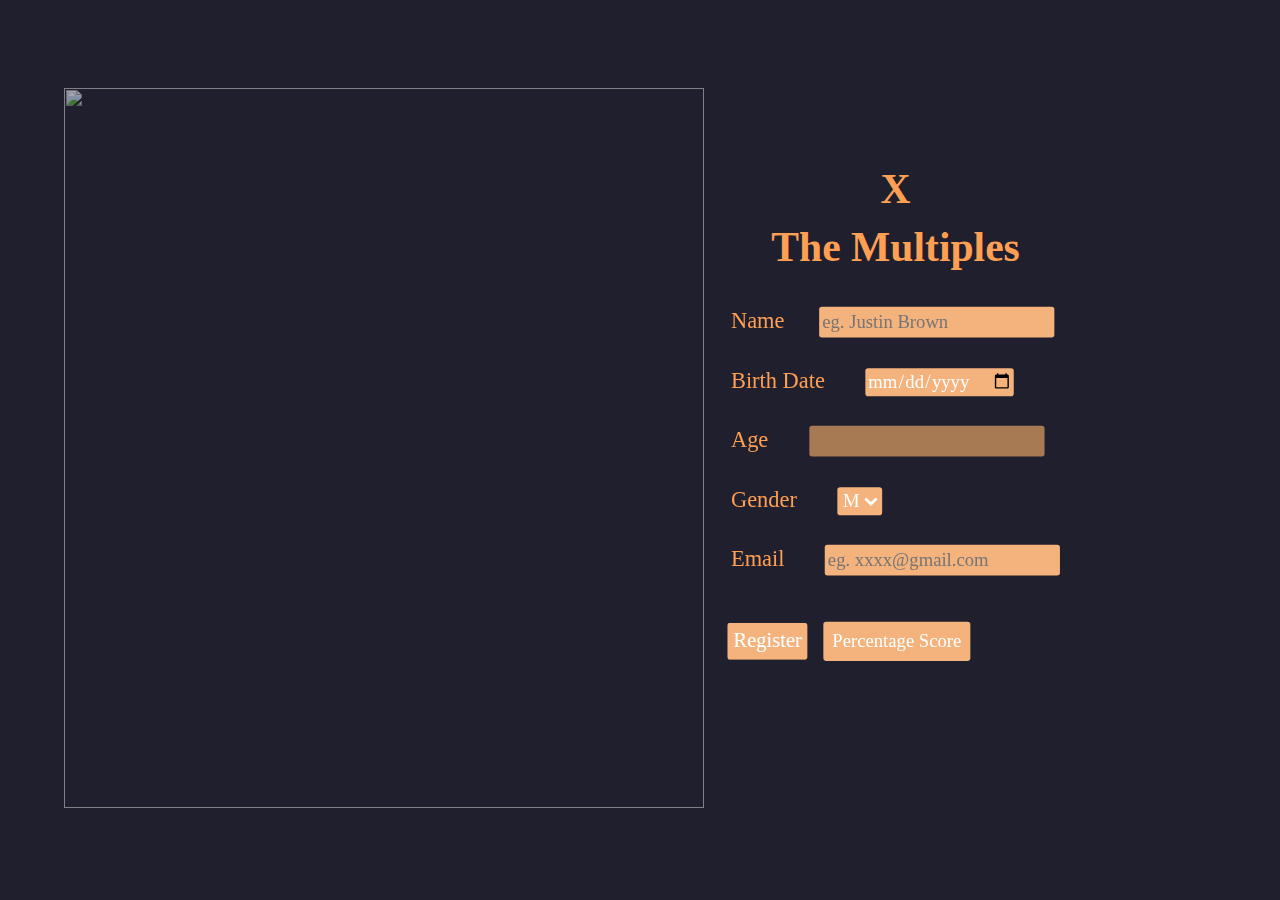
==== index.html @ f597f88c "Add files via upload" ====
<!DOCTYPE html>
<html lang="en">

<head>
    <meta charset="UTF-8">
    <meta name="viewport" content="width=device-width, initial-scale=1.0">
    <title>theMultiples</title>
    <link href="index.css" rel="stylesheet" />
</head>

<body>
    <div id="container-1">
        <div id="svgDiv">
            <img id="svg" src="assets/Mathematics-bro.svg" />
        </div>
        <!-- Task 1 -->
        <form  onsubmit="Register(event)">
            <div id="sub-container-1">
                <h1 id="theX">X</h1>
                <h1>The Multiples</h1>
                <div class="child-con1">
                    <div>
                        <label>Name <img src="assets\icons8-person-48.png" width="16" height="16"></label><input
                            minlength="6" id="name" placeholder="eg. Justin Brown" required />
                    </div>
                    <div>
                        <label>Birth Date <img src="assets\icons8-date-50.png" width="16" height="16"> </label><input
                            type="date" id="dob" required />
                    </div>
                    <div>
                        <label>Age <img src="assets\icons8-age-50.png" width="16" height="16"> </label><input id="age"
                            disabled />
                    </div>

                    <div>
                        <label>Gender <img src="assets\icons8-gender-64.png" width="16" height="16"> </label><select
                            id="genderInp" required>
                            <option>M</option>
                            <option>F</option>
                        </select>
                    </div>
                    <div>
                        <label>Email <img src="assets\icons8-email-48.png" width="16" height="16"> </label><input
                            type="email" placeholder="eg. xxxx@gmail.com" id="email" />
                    </div>

                    <h5 id="errorsReg"></h5>
<div>
    <!-- Task 3 -->
    <button id="submission" type="submit">
        Register
    </button>
    <a href="/personalStats.html">
        <input onclick="findPercentageScore()" value="Percentage Score" type="button"  id="personal-btn">
            
    </input>
    </a>
</div>
                </div>
                </div>
        </form>


    </div>
    <script src="index.js"></script>

</body>

</html>
---- index.css ----
::root {
  --pri:#201F2D;
  --sec: #f4b27d;
  --ter: #FE9F53;
}


/* Import Custom Font */
@font-face {
  font-family: "Euclid";
  src: url("assets/Euclid Circular A Bold.ttf");
}


@keyframes glow {
  from {
    text-shadow: 0 0 10px #E84855;
  }
  to {
    text-shadow: 0 0 10px #f9828c;
  }
}

@keyframes disappear {
  0%{
    opacity: 1;
  }
  100%{
    opacity: 0;
  }
}

@keyframes appear {
  0%{
    opacity: 0;
  }
  100%{
    opacity: 1;
  }
}


* {
  font-family: "Euclid";
}

html, body {
  height: 100%;
  margin: 0;
  color: #FE9F53;
  overflow-x: hidden;
  background-color: #201F2D;
  display: flex;
  justify-content: center;
  align-items: center;
}

/* width */
::-webkit-scrollbar {
  width: 20px;
}

/* Track */
::-webkit-scrollbar-track {
  background: #201F2D;
}

/* Handle */
::-webkit-scrollbar-thumb {
  background: #37364f;
}

/* Handle on hover */
::-webkit-scrollbar-thumb:hover {
  background: #555;
  cursor: pointer;
}

h1{
  scale: 1.3;
  margin-bottom: 80px;
}

input, select{
  border-radius: 2px;
  height: 20px;
  border: none;
  background-color:#f4b27d;
  color: white;
}

table{
  border: 2px solid #FE9F53;
  border-collapse: collapse;
  border-radius: 4px;
}
th, td{
  /* background-color: #a87a53; */
  /* border: 1px solid #FE9F53; */
  text-align: center;
  padding: 15px;
  margin-right: 10px;
}


input:disabled{
  transition: none;
  background-color: #a87a53;
}

section{
  display: flex;
  align-items: center;
  justify-content: center;
  flex-direction: column;
}

button{
  border-radius: 2px;
  border: none;
  background-color:#f4b27d;
  color: white;
  scale: 1.1;
  width: auto;
  height: auto;
  margin-top: 15px;
  padding: 4px;
  transition: all 1s;
}

#showPercentage #title{
  color: white;
  padding: 0;
  scale:1.2;
  width: auto;
  text-align: center;
  position: relative;
  z-index: 0;
}

/* #personalStats #title{
  margin-top: 40vh;
} */

#personalStats #header{
  position: fixed;
  margin-right: -100px;

  width: 90vw;
}
#personalStats #header > button{
  height: 50px;
  border-radius: 4px;
}

#showPercentage{
  margin-top: 40vh;
  /* position: fixed; */
}

#statsTable{
  overflow-y: scroll;

  
}


.statsbk-btn{
  margin: 0;
  background-color: #201F2D;
  color: #ffffff;
  scale: 1.3;
  height: 30px;
}


#correct{
  animation: glowCorr 1s ease-in infinite both;
}

#showcharts{
  /* border: 4px solid #FE9F53; */
  width: 20vw;
  height: 100vh;
  display: flex;
  position: absolute;
  left: 0px;
  top: 200px;
  
  /* position: ; */
}
.gradesChart{
  display: flex;
  flex-direction: column;
  align-items: start;
}
#showcharts table{
  margin-top: 10px;
  margin-left: 70px;
}


#bk-btn{
  position: absolute;
  display: flex;
  width: 100vw;
  z-index: 1;
  justify-content: space-between;
}

#bk-btn > button{
  margin: 100px;
  margin-bottom: 80vh;
}

#theGame{
  display: flex;
  align-items: center;
  justify-content: center;
  overflow: hidden;
  flex-direction: column;
  
}

#theGame button{
  scale: 2;
  margin: 0px 100px 100px 100px;
  position: relative;
  z-index: 1;
}

#theGame #answerSection> button{
  scale: 1.5;
  margin: 0px 100px 100px 100px;
  position: relative;
  z-index: 1;
}

#header{
  display: flex;
  width: 100vw;
  justify-content: space-between;
  margin-top: -80px;
}

#score{
  display: flex;
  margin-left: 100px;

}
#highscore > button{
  margin: 0;
  margin-left: 10px;
  position: relative;
  scale:1.3;
}

#score > div{
  display: flex;
  flex-direction: column;
  align-items: center;
  justify-content: center;
  margin-right: 50px;

  
}

#highscore{
  margin-right: 100px;

}

#theGame input{
  scale: 2;
  position: relative;
  z-index: 1;
  width: 40px;
  background-color: #201F2D;
  border: 2px solid #f4b27d ;
  text-align: center;
}

#theGame #theQuestion >div{
  display: flex;
  flex-direction: row;
}

#theGame #theQuestion{
  display: flex;
  position: relative;
  z-index: 0;
  margin-top: -100px;
  scale: 1.3;
  flex-direction: column;
  align-items: center;
}

#title{
  margin-bottom: 0px;
  background-color: #FE9F53;
  color: #fff;
  text-align: center;
  scale: 1;
  width: 200px;
}
#theGame h1{
  scale: 1.5;
  margin: 80px;
  width: auto;
  color: #fff;
}


h5{
  position: relative;
  margin-top: 30px;
  margin-bottom: -30px;
  color: #E84855;
  transition: all .7s;
  animation: glow 1s ease-in-out infinite alternate;
}

#errorsReg{
  margin: 0px;

}

#correct{
  position: relative;
  margin-top: 30px;
  margin-bottom: -30px;
  color: #8de848;
  transition: all .7s;
}

button:disabled{
  background-color: #a87a53;
}

button:hover{
  cursor: pointer;
  transform: translateY(-5px);
  background-color: #FE9F53;
}

img{
  margin: 0px;
  margin-bottom: -2px;
  margin-right: 5px;
}

#container-1 > div > img{
  width: 50vw;
  height: 80vh;
  opacity: .6;
  margin-right: -10vw;
}

#theX{
  margin-bottom: 0px;
  margin-top: -10px;
}

#container-1{
  display: flex;
  justify-content: center;
  align-items: center;
  background-color: #201F2D;
  flex-direction: row;
  height: 100%;
  width: 100%;

}

#submission{
  margin-right: 10px
}

#personal-btn{
 height:28px;
 transition: all 1s;
}

a > #personal-btn:hover{
  cursor: pointer;
  transform: translateY(-5px);
  background-color: #FE9F53;
}

#sub-container-1{
  
  width: 50vw;
  height: 70vh;
  border-radius: 8px;
  display: flex;
  justify-content: center;
  align-items: center;
  flex-direction: column;
margin-top: -100px;
}

.child-con1{
  display: flex;
  flex-direction: column;
  scale: 1.4;
  align-items: baseline;
}

.child-con1 > div{
  margin: 10px;
}

/* The Animated Operands */
@keyframes floatingSpin {
  0% {
    opacity: 0;
    rotate: 0deg;
    bottom: 0vh;
  }
  10% {
    opacity: 0.4;
  }
  90% {
    opacity: 0.4;
  }
  100% {
    opacity: 0;
    rotate: 360deg;
    bottom: 290vh;
  }
}
.animated-bg {
  width: 20px;
  height: 20px;
  background-color: var(--second);
  position: absolute;
  list-style: none;
  border-radius: 8px;
  overflow: hidden;
  animation: floatingSpin 3s ease-in-out infinite both;
  filter: invert(71%) sepia(71%) saturate(790%) hue-rotate(321deg) brightness(102%) contrast(102%);
}

#animated-container {
  height: 100vh;
  position: absolute;
  top: 0vh;
  display: flex;
  margin-top: 0vh;
  align-items: end;
  z-index: 0;
  margin-left: -90vw;
}

#animated-container > li {
  margin-bottom: 0px;
  
}

.animated-bg:nth-child(1) {
  margin-left: 0vw;
  width: 100px;
  height: 100px;
  animation-delay: 1s;
  animation-duration: 5s;
}

.animated-bg:nth-child(2) {
  margin-left: 80vw;
  width: 120px;
  height: 120px;
  animation-delay: 3s;
  animation-duration: 6s;
}

.animated-bg:nth-child(3) {
  margin-left: 60vw;
  width: 10px;
  height: 10px;
  animation-delay: 5s;
  animation-duration: 3s;
  border-radius: 2px;
}

.animated-bg:nth-child(4) {
  margin-left: 40vw;
  width: 200px;
  height: 200px;
  animation-delay: 3s;
  animation-duration: 9s;
}

.animated-bg:nth-child(5) {
  margin-left: 20vw;
  width: 70px;
  height: 70px;
  animation-delay: 8s;
  animation-duration: 4s;
}

.animated-bg:nth-child(6) {
  margin-left: 95vw;
  width: 50px;
  height: 50px;
  animation-delay: 2s;
  animation-duration: 6s;
}

.animated-bg:nth-child(7) {
  margin-left: 45vw;
  width: 30px;
  height: 30px;
  animation-delay: 0s;
  animation-duration: 4s;
}
.animated-bg:nth-child(8) {
  margin-left: 70vw;
  width: 50px;
  height: 50px;
  animation-delay: 2s;
  animation-duration: 6s;
}
.animated-bg:nth-child(9) {
  margin-left: 15vw;
  width: 100px;
  height: 100px;
  animation-delay: 0s;
  animation-duration: 4s;
}
.animated-bg:nth-child(10) {
  margin-left: 1vw;
  width: 80px;
  height: 80px;
  animation-delay: 6s;
  animation-duration: 8s;
}

#answerLabel{
  background-color: #201F2D;
  position: relative;
  z-index: 2;
  padding: 4px;
}

@media screen and (max-width: 767px) {

  *{
    /* overflow-x: hidden; */
  }

  h1 {
    font-size: 24px;
  }

  #title{
    /* margin-top: 1000px; */
    /* visibility: hidden; */
  }

  input, select {
    height: 20px;
    margin-top: 10px; 
    margin-left: -2px;
  }

  #container-1{
    display: flex;
    margin-right: 150px;
    margin-top: 100px;
    justify-content: start;
  }
  button{
    transform: scale(.7);
  }

  input[type=button]{
    transform: scale(.7);
    margin-left: -30px;

  }
  button:hover{
    cursor: pointer;
    transform: translateY(-5px);
    background-color: #FE9F53;
  }

  #svg{
    visibility: hidden;
  }
  #theQuestion{
    width: 100%;
  }
  #theQuestion >div{
    transform: scale(.7);
  }
  #answerLabel{
    margin-bottom: -10px;
  }
  #showcharts{
    margin-top: 70vh;
    
    /* visibility: hidden; */
  }

  #genderBar{
    /* display: flex; */
    /* flex-direction: row; */
  }

  .headChart{
    margin-top: 100vh;  
  }

  #theGame{
    /* width: 100%; */
    margin-left: 80px;
  }

  #highscore{
    transform: scale(.8);
  }

  #header{
    /* position: absolute; */
    margin-top: -50px;
    margin-left: -200px;
    margin-bottom: 30px;
    align-items: end;
    /* margin-left: -100px; */

  }

  #highscorePlayer{
    width: 1000px;
    margin-top: -10px;
    margin-right: -600px;
  }

  #showStats{
    transform: scale(1);
  }

  hr{
    background-color: #FE9F53;
  }

  .statsbk-btn{
    width: 100px;
    height: 50px;

    margin-left: 100px;
  }


  #showPercentage{
    margin-top: 0px;
    transform: scale(.7);
  }

  /* width */
::-webkit-scrollbar {
  width: 10px;
}

/* Track */
::-webkit-scrollbar-track {
  background: #201F2D;
}

/* Handle */
::-webkit-scrollbar-thumb {
  background: #37364f;
}

/* Handle on hover */
::-webkit-scrollbar-thumb:hover {
  background: #555;
  cursor: pointer;
}

#stats #bk-btn{
  margin-right: 100px;
}
 #stats #bk-game{
  width: 100px;
}
#stats #showPercentage{
  margin-top: -120px;
  transform: scale(.4);

}

#personalStats #header{
  margin-top: -600px;
}

#personalStats #highscore{
  margin-left: 50px;
}
}


@media screen and (min-width: 767px) and (max-width: 1024px) {

  /* h1 {
    font-size: 24px;
  } */

  #title{
    /* margin-top: 1000px; */
    /* visibility: hidden; */
    margin-top: 1000px;
  }

  #theGame #title{
    margin-top: 0px;
  }

  input, select {
    height: 20px;
    margin-top: 10px; 
    margin-left: -2px;
  }

  #container-1{
    display: flex;
    margin-right: 150px;
    margin-top: 100px;
    justify-content: start;
  }
  button{
    /* transform: scale(.7); */
  }
  button:hover{
    cursor: pointer;
    transform: translateY(-5px);
    background-color: #FE9F53;
  }

  #svgDiv{
    margin-right: 50px;
    margin-left: 50px;
    scale: .7;
  }
  #theQuestion{
    width: 100%;
  }
  #theQuestion >div{
    /* transform: scale(.7); */
  }
  #answerLabel{
    margin-bottom: -10px;
  }
  #showcharts{
    margin-top: 70vh;
    
    /* visibility: hidden; */
  }

  #genderBar{
    /* display: flex; */
    /* flex-direction: row; */
  }

  .headChart{
    margin-top: 100vh;  
  }

  #theGame{
    /* width: 100%; */
    height: 100%;
    margin-left: 80px;
  }

  #highscore{
    /* transform: scale(.8); */
    margin-left: 100px;
  }

  #header{
    /* position: absolute; */
    margin-top: -50px;
    margin-left: 200px;
    margin-right: 100px;
    width: 100%;

    /* margin-bottom: 30px; */
    /* align-items: end; */
    /* margin-left: -100px; */

  }

  #highscorePlayer{
    width: 1000px;
    margin-top: -10px;
    margin-right: -600px;
  }

  #showStats{
    width: 100px;
    transform: scale(1.1);
  }


  .statsbk-btn{
    width: 100px;
    height: 50px;
    margin-right: -100px;

    /* padding-right: 400px; */
  }

  .statsbk-btn:hover{
    background-color: none;

    transform: none;
  }

  #showPercentage{
    margin-top: 0px;
    transform: scale(1);
  }

  /* width */
::-webkit-scrollbar {
  width: 15px;
}

/* Track */
::-webkit-scrollbar-track {
  background: #201F2D;
}

/* Handle */
::-webkit-scrollbar-thumb {
  background: #37364f;
}

/* Handle on hover */
::-webkit-scrollbar-thumb:hover {
  background: #555;
  cursor: pointer;
}

#stats #bk-btn{
  margin-right: 100px;
  /* margin-top: 910px; */
}
 #stats #bk-game{
  width: 100px;
}
#stats #showPercentage{
  margin-top: -920px;
  transform: scale(.8);

}

#personalStats #header{
  margin-top: -600px;
}

#personalStats #highscore{
  margin-left: 50px;
}

#highscore{
  margin-right: 70px;
  margin-bottom: 80px;
}

#showcharts{
  top:-450px;
  left: -60px;
  margin-bottom: 0px;
}

}
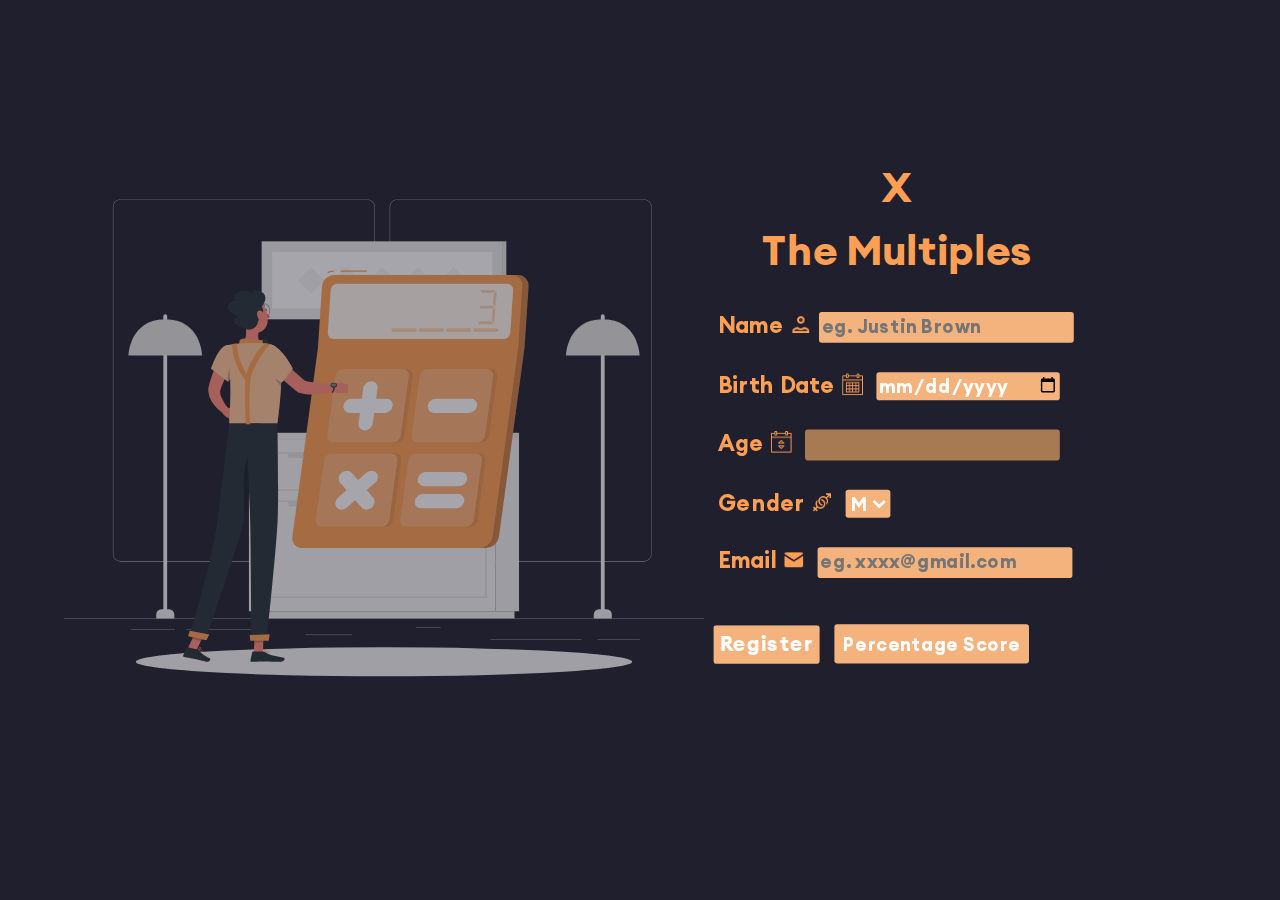
==== commit 1f368848: "W3C changes" ====
--- a/index.html
+++ b/index.html
@@ -11,7 +11,7 @@
 <body>
     <div id="container-1">
         <div id="svgDiv">
-            <img id="svg" src="assets/Mathematics-bro.svg" />
+            <img id="svg" alt="Mathematics-bro" src="assets/Mathematics-bro.svg" />
         </div>
         <!-- Task 1 -->
         <form  onsubmit="Register(event)">
@@ -20,27 +20,27 @@
                 <h1>The Multiples</h1>
                 <div class="child-con1">
                     <div>
-                        <label>Name <img src="assets\icons8-person-48.png" width="16" height="16"></label><input
+                        <label>Name <img alt="icon" src="assets/icons8-person-48.png" width="16" height="16"></label><input
                             minlength="6" id="name" placeholder="eg. Justin Brown" required />
                     </div>
                     <div>
-                        <label>Birth Date <img src="assets\icons8-date-50.png" width="16" height="16"> </label><input
+                        <label>Birth Date <img alt="icon" src="assets/icons8-date-50.png" width="16" height="16"> </label><input
                             type="date" id="dob" required />
                     </div>
                     <div>
-                        <label>Age <img src="assets\icons8-age-50.png" width="16" height="16"> </label><input id="age"
+                        <label>Age <img alt="icon" src="assets/icons8-age-50.png" width="16" height="16"> </label><input id="age"
                             disabled />
                     </div>
 
                     <div>
-                        <label>Gender <img src="assets\icons8-gender-64.png" width="16" height="16"> </label><select
+                        <label>Gender <img alt="icon" src="assets/icons8-gender-64.png" width="16" height="16"> </label><select
                             id="genderInp" required>
                             <option>M</option>
                             <option>F</option>
                         </select>
                     </div>
                     <div>
-                        <label>Email <img src="assets\icons8-email-48.png" width="16" height="16"> </label><input
+                        <label>Email <img alt="icon" src="assets/icons8-email-48.png" width="16" height="16"> </label><input
                             type="email" placeholder="eg. xxxx@gmail.com" id="email" />
                     </div>
 
@@ -51,9 +51,8 @@
         Register
     </button>
     <a href="/personalStats.html">
-        <input onclick="findPercentageScore()" value="Percentage Score" type="button"  id="personal-btn">
+        <input onclick="findPercentageScore()" value="Percentage Score" type="button"  id="personal-btn"/>
             
-    </input>
     </a>
 </div>
                 </div>
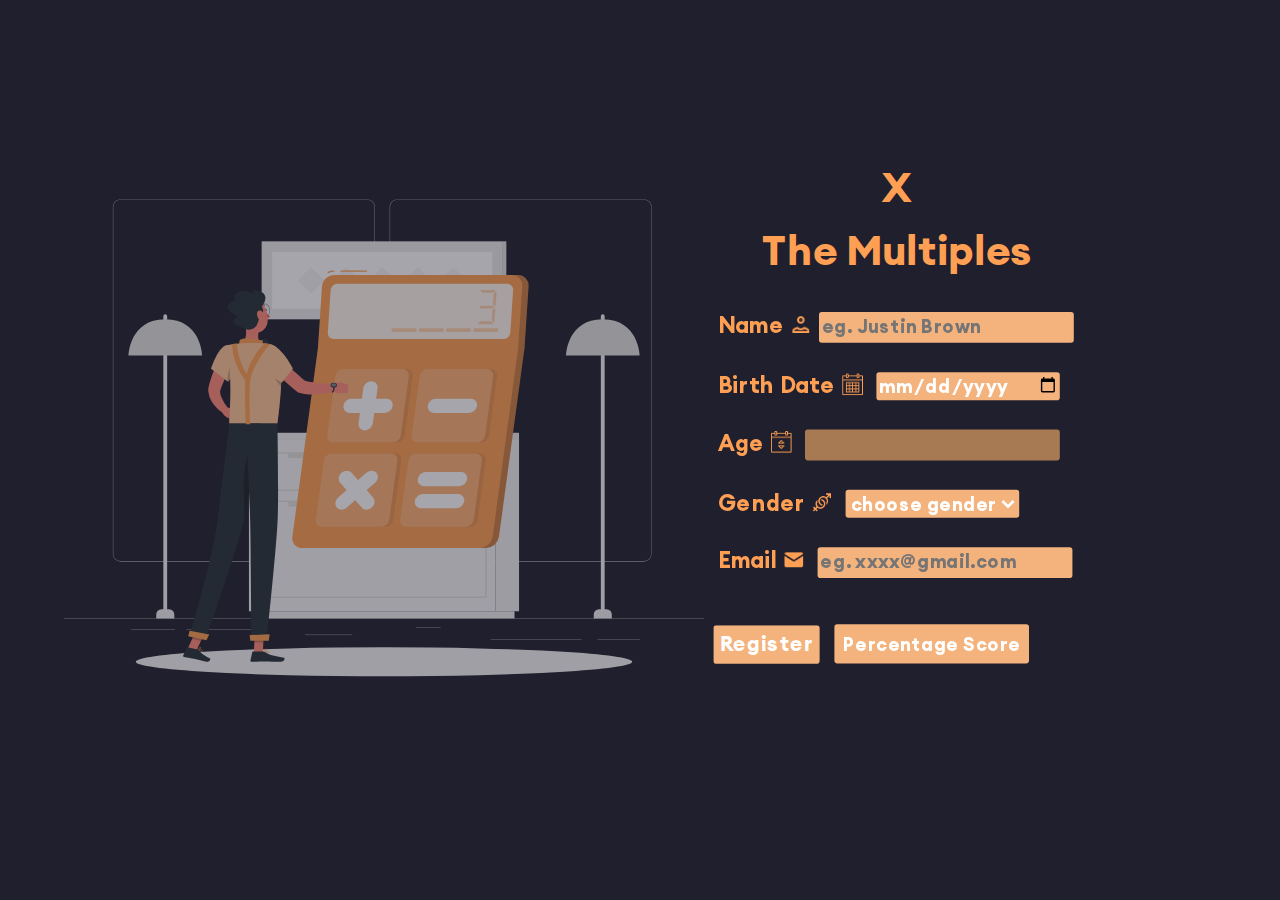
==== commit 86e66d66: "other W3C errors" ====
--- a/index.html
+++ b/index.html
@@ -35,6 +35,7 @@
                     <div>
                         <label>Gender <img alt="icon" src="assets/icons8-gender-64.png" width="16" height="16"> </label><select
                             id="genderInp" required>
+                            <option value="">choose gender</option>
                             <option>M</option>
                             <option>F</option>
                         </select>
@@ -50,10 +51,9 @@
     <button id="submission" type="submit">
         Register
     </button>
-    <a href="/personalStats.html">
-        <input onclick="findPercentageScore()" value="Percentage Score" type="button"  id="personal-btn"/>
-            
-    </a>
+    <input onclick="findPercentageScore()" value="Percentage Score" type="button"  id="personal-btn"/>
+
+
 </div>
                 </div>
                 </div>
